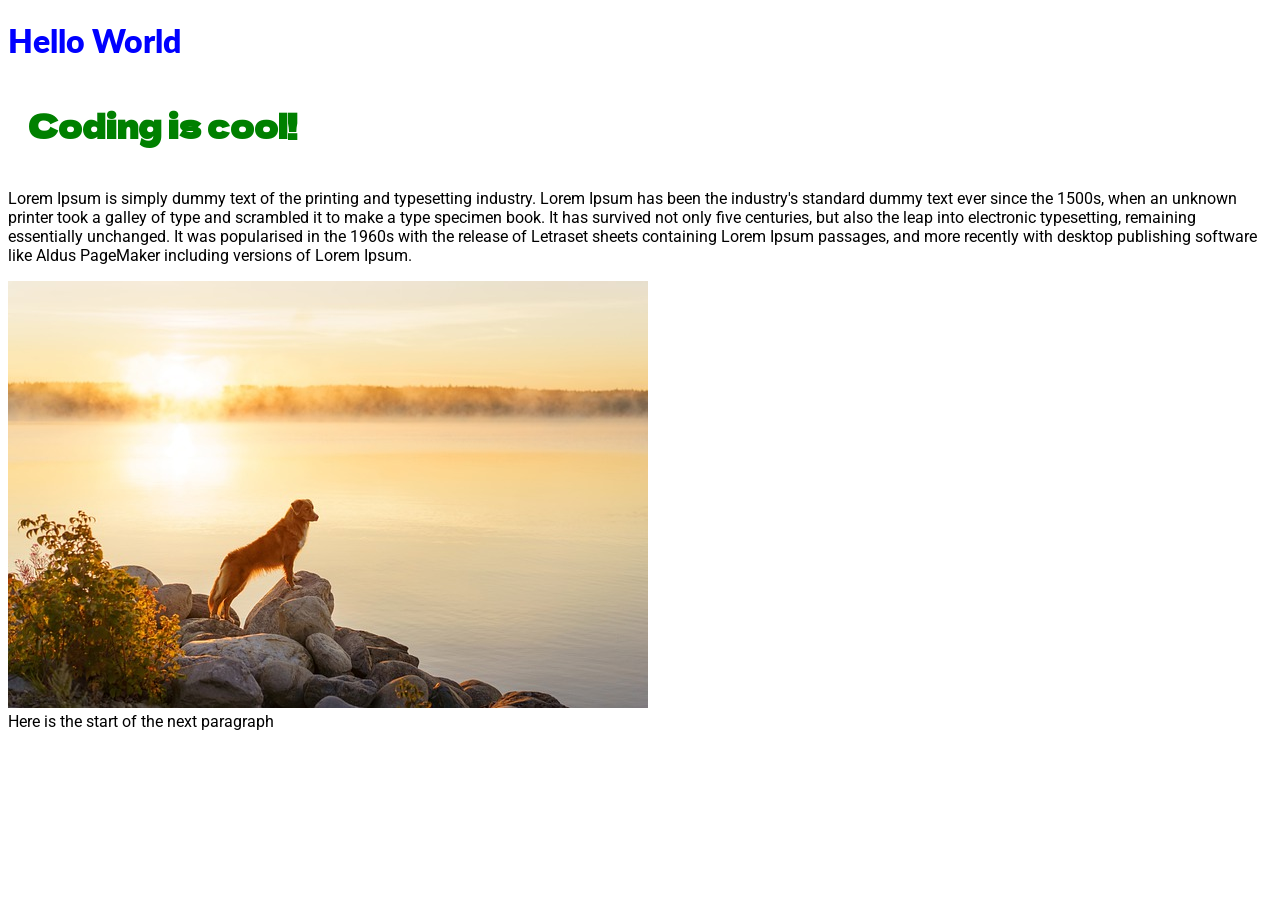
==== index.html @ e4dfaa49 "init commit" ====
<!DOCTYPE html>
<html lang="en">
<head> 
    <meta charset="UTF-8">
    <meta http-equiv="X-UA-Compatible" content="IE=edge">
    <meta name="viewport" content="width=device-width, initial-scale=1.0">
    <link rel="preconnect" href="https://fonts.gstatic.com">
<link href="https://fonts.googleapis.com/css2?family=Roboto:ital,wght@0,100;1,100&display=swap" rel="stylesheet">
<link rel="preconnect" href="https://fonts.gstatic.com">
<link href="https://fonts.googleapis.com/css2?family=Lato:wght@100&family=Roboto:ital,wght@0,100;1,100&display=swap" rel="stylesheet">
<link rel="preconnect" href="https://fonts.gstatic.com">
<link href="https://fonts.googleapis.com/css2?family=Dela+Gothic+One&family=Lato:wght@100&family=Roboto:ital,wght@0,100;1,100&display=swap" rel="stylesheet">

    <link rel="stylesheet" href="css/styles.css">
    <title>Document</title>
</head>
<body>


    <header>


        <h1>Hello World</h1>
        <h1 id="codingHeader" class="coding-header">Coding is cool!</h1>
        
        
    
    
    </header>
    
    
    <main>
    
    <section class="section1styles">
        <div>
            <p>
                Lorem Ipsum is simply dummy text of the printing and typesetting industry. Lorem Ipsum has been the industry's standard dummy text ever since the 1500s, when an unknown printer took a galley of type and scrambled it to make a type specimen book. It has survived not only five centuries, but also the leap into electronic typesetting, remaining essentially unchanged. It was popularised in the 1960s with the release of Letraset sheets containing Lorem Ipsum passages, and more recently with desktop publishing software like Aldus PageMaker including versions of Lorem Ipsum.
            </p>

        </div>
        <div><img src="images/nova-scotia-duck-tolling-retriever-5953889_640.jpg"></div>
        <div>Here is the start of the next paragraph</div>


    </section>
    <section class="section1styles"></section>
    <section class="section1styles"></section>
    
    
    
    
    </main>
    
    
    
    <footer>
    
    
    
    
    </footer>
    



</body>
</html>
---- css/styles.css ----
body {
    clear: both; 
   
    font-family: "roboto"; 
    
}

header {
    color: blue; 

}


h1 {
    clear: both;  
    font-family: "lato"; 
    font-weight: 800;    
   
   }
   



h1.coding-header {
    font-family: 'Dela Gothic One', cursive;
    color: green; 
    padding: 20px; 

}

#codingHeader {


}
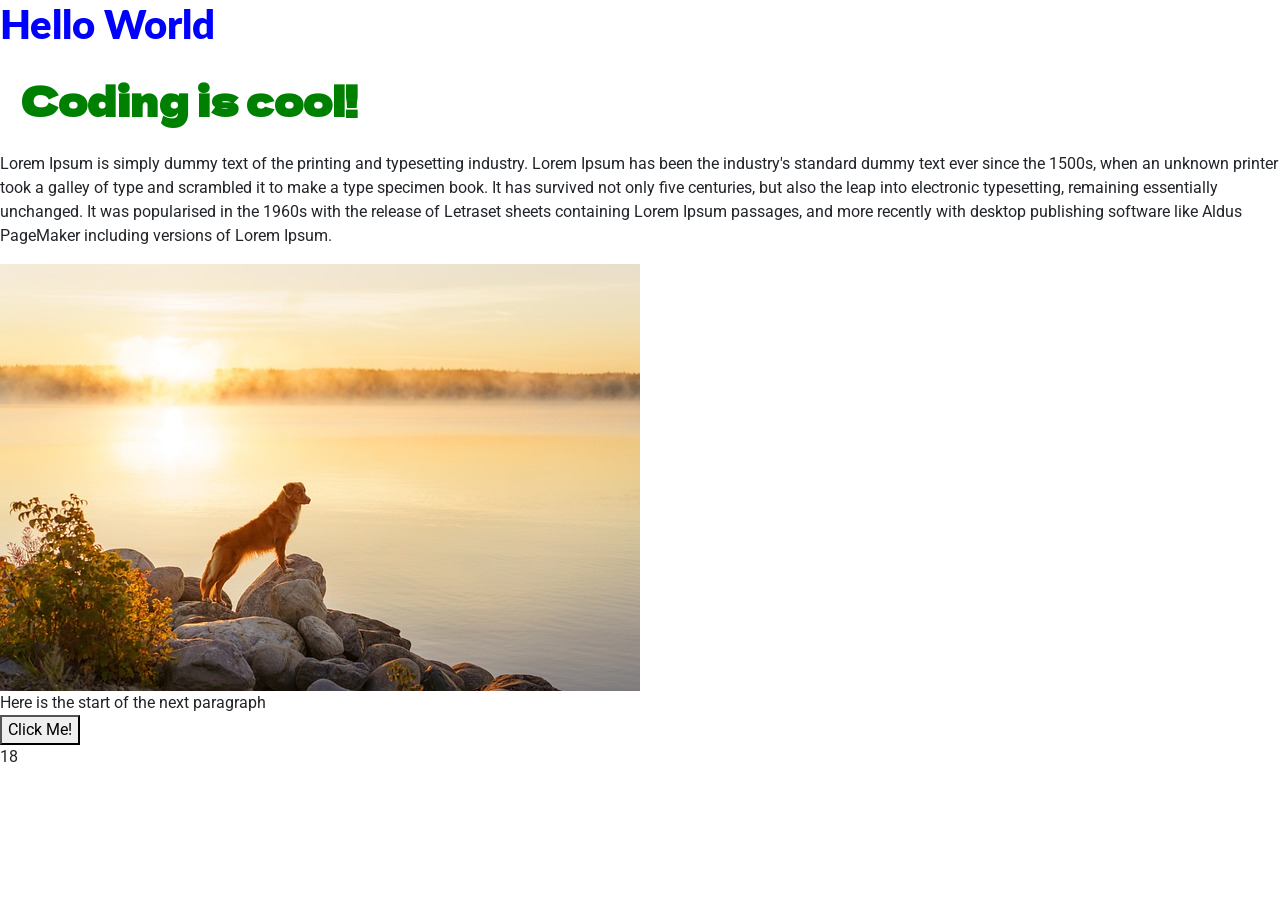
==== commit 2577c5f1: "starter code" ====
--- a/index.html
+++ b/index.html
@@ -5,6 +5,7 @@
     <meta http-equiv="X-UA-Compatible" content="IE=edge">
     <meta name="viewport" content="width=device-width, initial-scale=1.0">
     <link rel="preconnect" href="https://fonts.gstatic.com">
+    <link href="https://cdn.jsdelivr.net/npm/bootstrap@5.3.3/dist/css/bootstrap.min.css" rel="stylesheet" integrity="sha384-QWTKZyjpPEjISv5WaRU9OFeRpok6YctnYmDr5pNlyT2bRjXh0JMhjY6hW+ALEwIH" crossorigin="anonymous">
 <link href="https://fonts.googleapis.com/css2?family=Roboto:ital,wght@0,100;1,100&display=swap" rel="stylesheet">
 <link rel="preconnect" href="https://fonts.gstatic.com">
 <link href="https://fonts.googleapis.com/css2?family=Lato:wght@100&family=Roboto:ital,wght@0,100;1,100&display=swap" rel="stylesheet">
@@ -40,8 +41,8 @@
         </div>
         <div><img src="images/nova-scotia-duck-tolling-retriever-5953889_640.jpg"></div>
         <div>Here is the start of the next paragraph</div>
-
-
+<button onclick="clickButton()">Click Me!</button>
+<div id="someMath"></div>
     </section>
     <section class="section1styles"></section>
     <section class="section1styles"></section>
@@ -61,7 +62,7 @@
     </footer>
     
 
-
-
+<script src="https://cdn.jsdelivr.net/npm/bootstrap@5.3.3/dist/js/bootstrap.bundle.min.js" integrity="sha384-YvpcrYf0tY3lHB60NNkmXc5s9fDVZLESaAA55NDzOxhy9GkcIdslK1eN7N6jIeHz" crossorigin="anonymous"></script>
+<script src="javascript/helloWorld.js"></script>
 </body>
 </html>
--- a/css/styles.css
+++ b/css/styles.css
@@ -36,3 +36,35 @@
 
 }
 
+
+@media screen and (min-width: 300px) and (max-width: 600px) {
+
+
+
+h1 {
+    color: green; 
+    background-color: blue; 
+}
+
+
+
+
+
+}
+
+
+
+@media screen and (min-width: 601px) and (max-width: 1000px) {
+
+
+
+    h1 {
+        color: white; 
+        background-color: black; 
+    }
+    
+    
+    
+    
+    
+    }
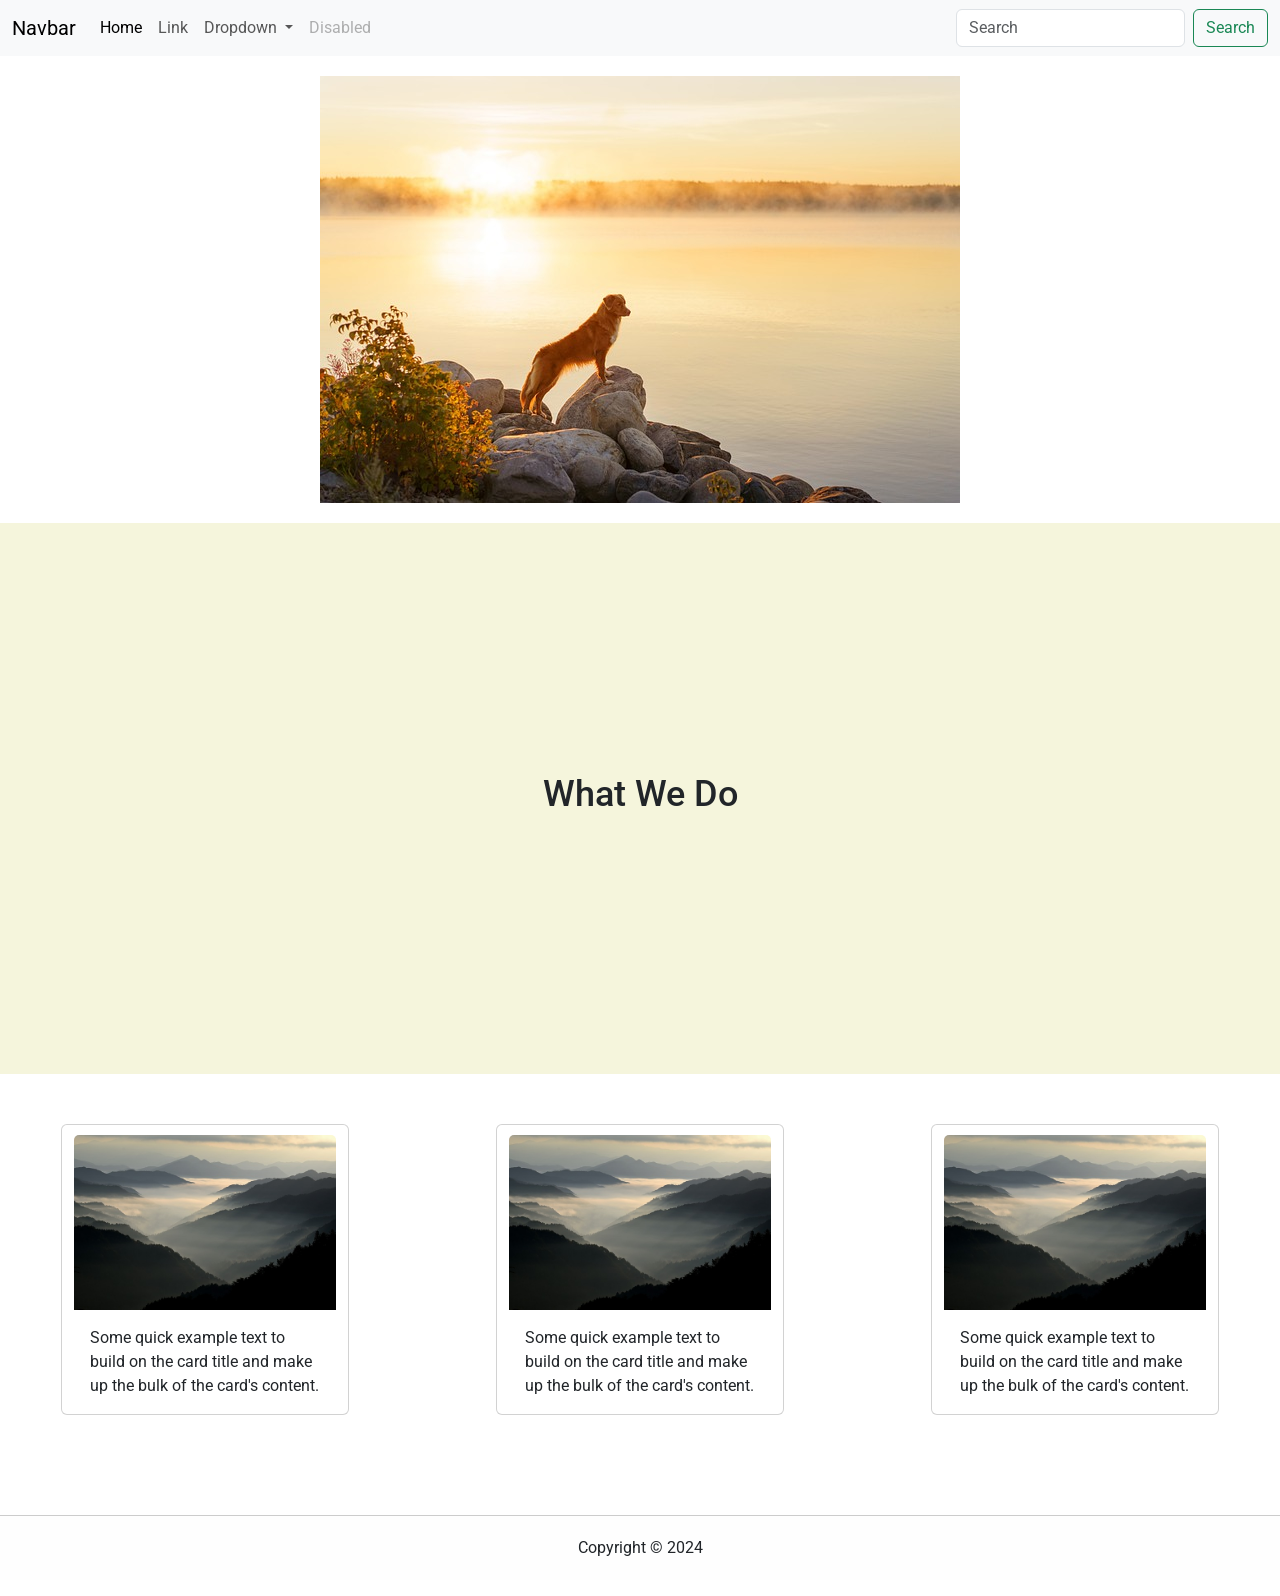
==== commit 66207bd9: "added some starter styling" ====
--- a/index.html
+++ b/index.html
@@ -20,11 +20,42 @@
 
     <header>
 
-
-        <h1>Hello World</h1>
-        <h1 id="codingHeader" class="coding-header">Coding is cool!</h1>
-        
-        
+        <nav class="navbar navbar-expand-lg bg-body-tertiary">
+            <div class="container-fluid">
+              <a class="navbar-brand" href="#">Navbar</a>
+              <button class="navbar-toggler" type="button" data-bs-toggle="collapse" data-bs-target="#navbarSupportedContent" aria-controls="navbarSupportedContent" aria-expanded="false" aria-label="Toggle navigation">
+                <span class="navbar-toggler-icon"></span>
+              </button>
+              <div class="collapse navbar-collapse" id="navbarSupportedContent">
+                <ul class="navbar-nav me-auto mb-2 mb-lg-0">
+                  <li class="nav-item">
+                    <a class="nav-link active" aria-current="page" href="#">Home</a>
+                  </li>
+                  <li class="nav-item">
+                    <a class="nav-link" href="#">Link</a>
+                  </li>
+                  <li class="nav-item dropdown">
+                    <a class="nav-link dropdown-toggle" href="#" role="button" data-bs-toggle="dropdown" aria-expanded="false">
+                      Dropdown
+                    </a>
+                    <ul class="dropdown-menu">
+                      <li><a class="dropdown-item" href="#">Action</a></li>
+                      <li><a class="dropdown-item" href="#">Another action</a></li>
+                      <li><hr class="dropdown-divider"></li>
+                      <li><a class="dropdown-item" href="#">Something else here</a></li>
+                    </ul>
+                  </li>
+                  <li class="nav-item">
+                    <a class="nav-link disabled" aria-disabled="true">Disabled</a>
+                  </li>
+                </ul>
+                <form class="d-flex" role="search">
+                  <input class="form-control me-2" type="search" placeholder="Search" aria-label="Search">
+                  <button class="btn btn-outline-success" type="submit">Search</button>
+                </form>
+              </div>
+            </div>
+          </nav>
     
     
     </header>
@@ -32,31 +63,82 @@
     
     <main>
     
-    <section class="section1styles">
-        <div>
-            <p>
-                Lorem Ipsum is simply dummy text of the printing and typesetting industry. Lorem Ipsum has been the industry's standard dummy text ever since the 1500s, when an unknown printer took a galley of type and scrambled it to make a type specimen book. It has survived not only five centuries, but also the leap into electronic typesetting, remaining essentially unchanged. It was popularised in the 1960s with the release of Letraset sheets containing Lorem Ipsum passages, and more recently with desktop publishing software like Aldus PageMaker including versions of Lorem Ipsum.
-            </p>
+   <!-- Hero Slider Section -->
+    
+   <div id="carouselExample" class="carousel slide">
+    <div class="carousel-inner">
+      <div class="carousel-item active">
+        <img src="images/nova-scotia-duck-tolling-retriever-5953889_640.jpg" class="d-block w-60 m-auto" alt="...">
+     
+    </div>
+      <div class="carousel-item">
+        <img src="images/nova-scotia-duck-tolling-retriever-5953889_640.jpg" class="d-block w-60 m-auto" alt="...">
+      </div>
+      <div class="carousel-item">
+        <img src="images/nova-scotia-duck-tolling-retriever-5953889_640.jpg" class="d-block w-60 m-auto" alt="...">
+      </div>
+    </div>
+    <button class="carousel-control-prev" type="button" data-bs-target="#carouselExample" data-bs-slide="prev">
+      <span class="carousel-control-prev-icon" aria-hidden="true"></span>
+      <span class="visually-hidden">Previous</span>
+    </button>
+    <button class="carousel-control-next" type="button" data-bs-target="#carouselExample" data-bs-slide="next">
+      <span class="carousel-control-next-icon" aria-hidden="true"></span>
+      <span class="visually-hidden">Next</span>
+    </button>
+  </div>
+  
+  <!-- header 1 -->
+  
+<div class="whatwedo">
+    <h1>What We Do</h1>
 
-        </div>
-        <div><img src="images/nova-scotia-duck-tolling-retriever-5953889_640.jpg"></div>
-        <div>Here is the start of the next paragraph</div>
-<button onclick="clickButton()">Click Me!</button>
-<div id="someMath"></div>
-    </section>
-    <section class="section1styles"></section>
-    <section class="section1styles"></section>
-    
-    
-    
-    
+    </div>
+
+
+  <!-- Cards -->
+
+  <div class="row">
+  <div class="card m-auto p-10" style="width: 18rem;">
+    <img src="images/mountains.jpg" class="card-img-top" alt="...">
+    <div class="card-body">
+      <p class="card-text">Some quick example text to build on the card title and make up the bulk of the card's content.</p>
+    </div>
+  </div>
+
+
+
+  <div class="card m-auto p-10" style="width: 18rem;">
+    <img src="images/mountains.jpg" class="card-img-top" alt="...">
+    <div class="card-body">
+      <p class="card-text">Some quick example text to build on the card title and make up the bulk of the card's content.</p>
+    </div>
+  </div>
+
+
+  <div class="card m-auto p-10" style="width: 18rem;">
+    <img src="images/mountains.jpg" class="card-img-top" alt="...">
+    <div class="card-body">
+      <p class="card-text">Some quick example text to build on the card title and make up the bulk of the card's content.</p>
+    </div>
+  </div>
+
+</div>
+
+
+
+
+
+
+
+
     </main>
     
     
     
     <footer>
     
-    
+    <p>Copyright © 2024</p>
     
     
     </footer>
--- a/css/styles.css
+++ b/css/styles.css
@@ -8,32 +8,40 @@
     
 }
 
-header {
-    color: blue; 
+.carousel {
+    margin: 20px; 
+}
+
+.whatwedo {
+    text-align: center; 
+    padding: 250px;
+    background-color: beige; 
+}
+
+.whatwedo h1 {
+    font-size: 36px; 
+}
+
+.row {
+    margin-top: 50px; 
+}
+
+img {
+    margin-top: 10px; 
+}
+
+
+
+footer {
+margin-top: 100px; 
+background-color: #fefefe;
+border-top: 1px solid #cccccc; 
 
 }
 
-
-h1 {
-    clear: both;  
-    font-family: "lato"; 
-    font-weight: 800;    
-   
-   }
-   
-
-
-
-h1.coding-header {
-    font-family: 'Dela Gothic One', cursive;
-    color: green; 
+footer p {
+    text-align: center;
     padding: 20px; 
-
-}
-
-#codingHeader {
-
-
 }
 
 
